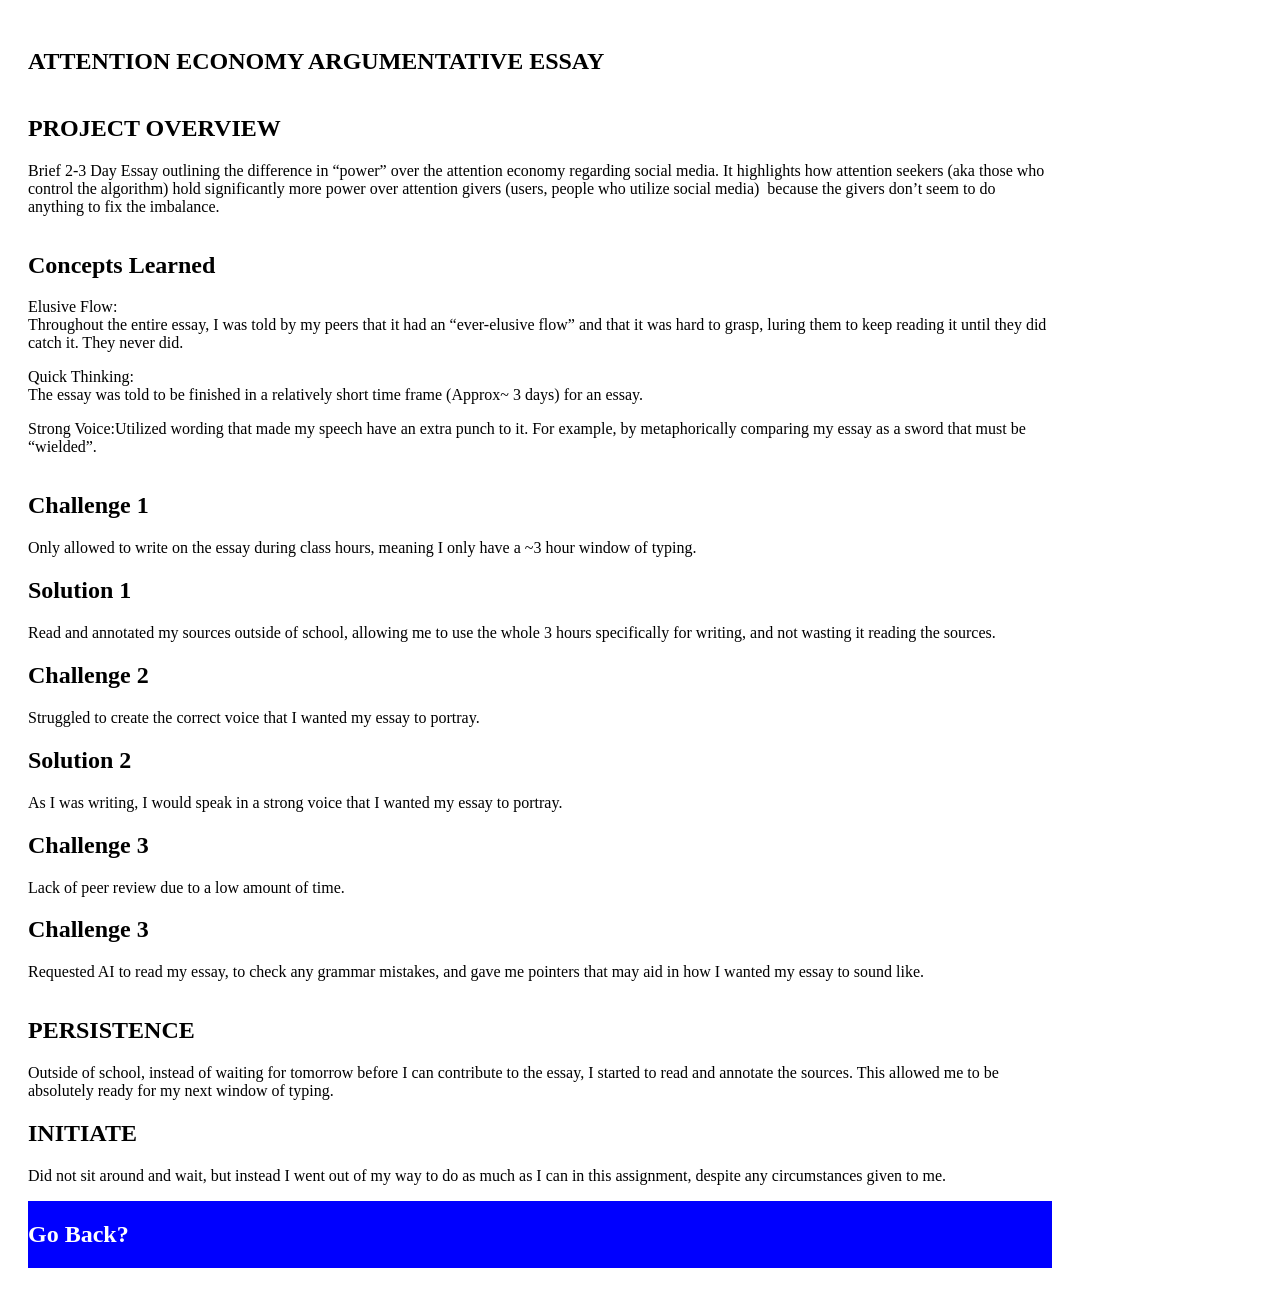
==== main/attecon.html @ 856a3a77 "main pages added" ====
<!DOCTYPE html>
<html lang="en">
<head>
    <meta charset="UTF-8">
    <meta name="viewport" content="width=device-width, initial-scale=1.0">
    <link rel="stylesheet" href="styles.css">
    <title>Document</title>
</head>
<body>
    <h2>ATTENTION ECONOMY ARGUMENTATIVE ESSAY</h2>
    <section class="overview">
        <h2>PROJECT OVERVIEW</h2>
        <p>Brief 2-3 Day Essay outlining the difference in “power” over the attention economy regarding social media. It highlights how attention seekers (aka those who control the algorithm) hold significantly more power over attention givers (users, people who utilize social media)  because the givers don’t seem to do anything to fix the imbalance.</p>
    </section>
    <section class="concepts">
        <h2>Concepts Learned</h2>
        <p>Elusive Flow: <br> Throughout the entire essay, I was told by my peers that it had an “ever-elusive flow” and that it was hard to grasp, luring them to keep reading it until they did catch it. They never did.</p>
        <p>Quick Thinking: <br> The essay was told to be finished in a relatively short time frame (Approx~ 3 days) for an essay.</p>
        <p>Strong Voice:Utilized wording that made my speech have an extra punch to it. For example, by metaphorically comparing my essay as a sword that must be “wielded”.</p>
    </section>
    <section class="challenges">
        <h2>Challenge 1</h2>
        <p>Only allowed to write on the essay during class hours, meaning I only have a ~3 hour window of typing.</p>
        <h2>Solution 1</h2>
        <p>Read and annotated my sources outside of school, allowing me to use the whole 3 hours specifically for writing, and not wasting it reading the sources.</p>
        <h2>Challenge 2</h2>
        <p>Struggled to create the correct voice that I wanted my essay to portray. </p>
        <h2>Solution 2</h2>
        <p>As I was writing, I would speak in a strong voice that I wanted my essay to portray. </p>
        <h2>Challenge 3</h2>
        <p>Lack of peer review due to a low amount of time.</p>
        <h2>Challenge 3</h2>
        <p>Requested AI to read my essay, to check any grammar mistakes, and gave me pointers that may aid in how I wanted my essay to sound like.</p>
    </section>
    <section class="habits">
        <h2>PERSISTENCE</h2>
        <p>Outside of school, instead of waiting for tomorrow before I can contribute to the essay, I started to read and annotate the sources. This allowed me to be absolutely ready for my next window of typing.</p>
        <h2>INITIATE</h2>
        <p>Did not sit around and wait, but instead I went out of my way to do as much as I can in this assignment, despite any circumstances given to me.</p>
    </section>
    <a class="backbtn" href="index.html">
        <h2>Go Back?</h2>
    </a>
</body>
</html>
---- main/styles.css ----
body {
    display: flex;
    flex-direction: column;
    padding: 20px;
    justify-self: center;
    width: 80%
}

nav {
    display: flex;
    flex-direction: row;
    align-items: center;
    gap: 200px;
}

.projectsnav, .plansnav {
    display: flex;
    flex-direction: column;
    align-items: center;
    place-content: center;
    border: 1px black solid;
    border-radius: 10px;
    background-color: black;
    text-decoration: none;
    color: white;
    width: 100px;
    height: 50px;
}

.projectsnav {
    margin-left: 100px;
}

.designtitle {
    margin-left: 350px;
}

.arrowdown {
    background-image: url('images/arrow_forward.png');
    height: 50px;
    width: 50px;
}

.bgtext {
    position: absolute;
}

a {
    background-color: blue;
    color: white;
    text-decoration: none;
    & .calctitle {
        height: 50px;
        background-color: blue;
        border-radius: 20px;
    }
    & .gambletitle {
        height: 50px;
        background-color: blue;
        border-radius: 20px;
    }
    & .fcztitle {
        height: 50px;
        background-color: blue;
        border-radius: 20px;
    }
}
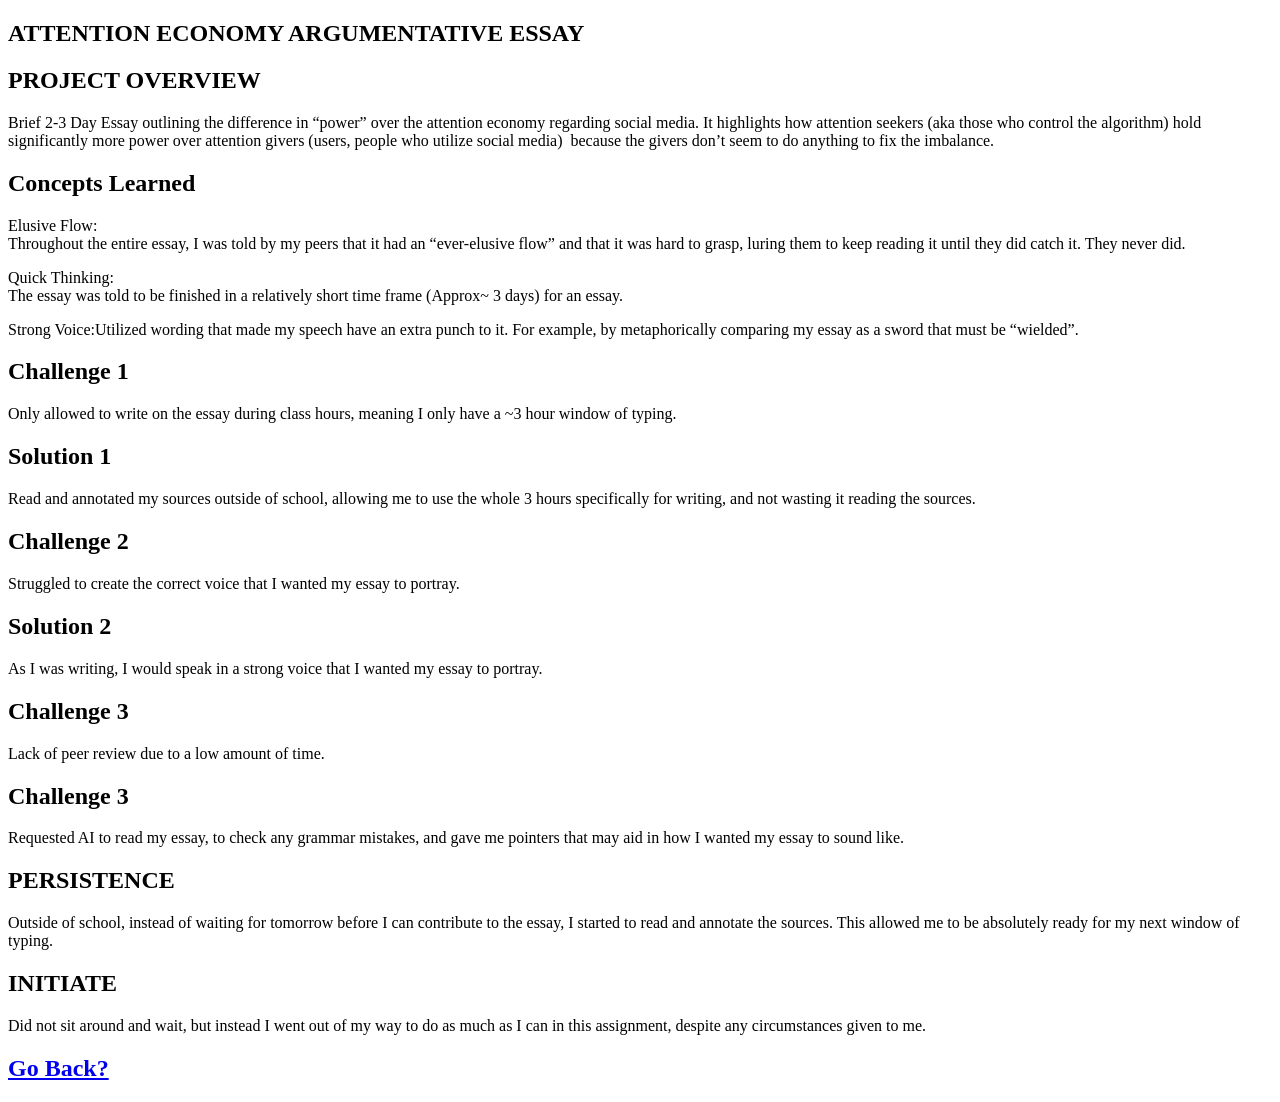
==== commit 8a94ca34: "finished all projects pages" ====
--- a/main/attecon.html
+++ b/main/attecon.html
@@ -3,7 +3,11 @@
 <head>
     <meta charset="UTF-8">
     <meta name="viewport" content="width=device-width, initial-scale=1.0">
-    <link rel="stylesheet" href="styles.css">
+    <link rel="stylesheet" href="../main/essays.css">
+    <link rel="preconnect" href="https://fonts.googleapis.com">
+    <link rel="preconnect" href="https://fonts.gstatic.com" crossorigin>
+    <link href="https://fonts.googleapis.com/css2?family=Notable&display=swap" rel="stylesheet">
+    <link href="https://fonts.cdnfonts.com/css/merge-one" rel="stylesheet">
     <title>Document</title>
 </head>
 <body>
@@ -38,7 +42,7 @@
         <h2>INITIATE</h2>
         <p>Did not sit around and wait, but instead I went out of my way to do as much as I can in this assignment, despite any circumstances given to me.</p>
     </section>
-    <a class="backbtn" href="index.html">
+    <a class="backbtn" href="../index.html">
         <h2>Go Back?</h2>
     </a>
 </body>
--- a/main/essays.css
+++ b/main/essays.css
@@ -0,0 +1,7 @@
+/* every essay will have these settings */
+
+.notable-regular {
+  font-family: "Notable", sans-serif;
+  font-weight: 400;
+  font-style: normal;
+}
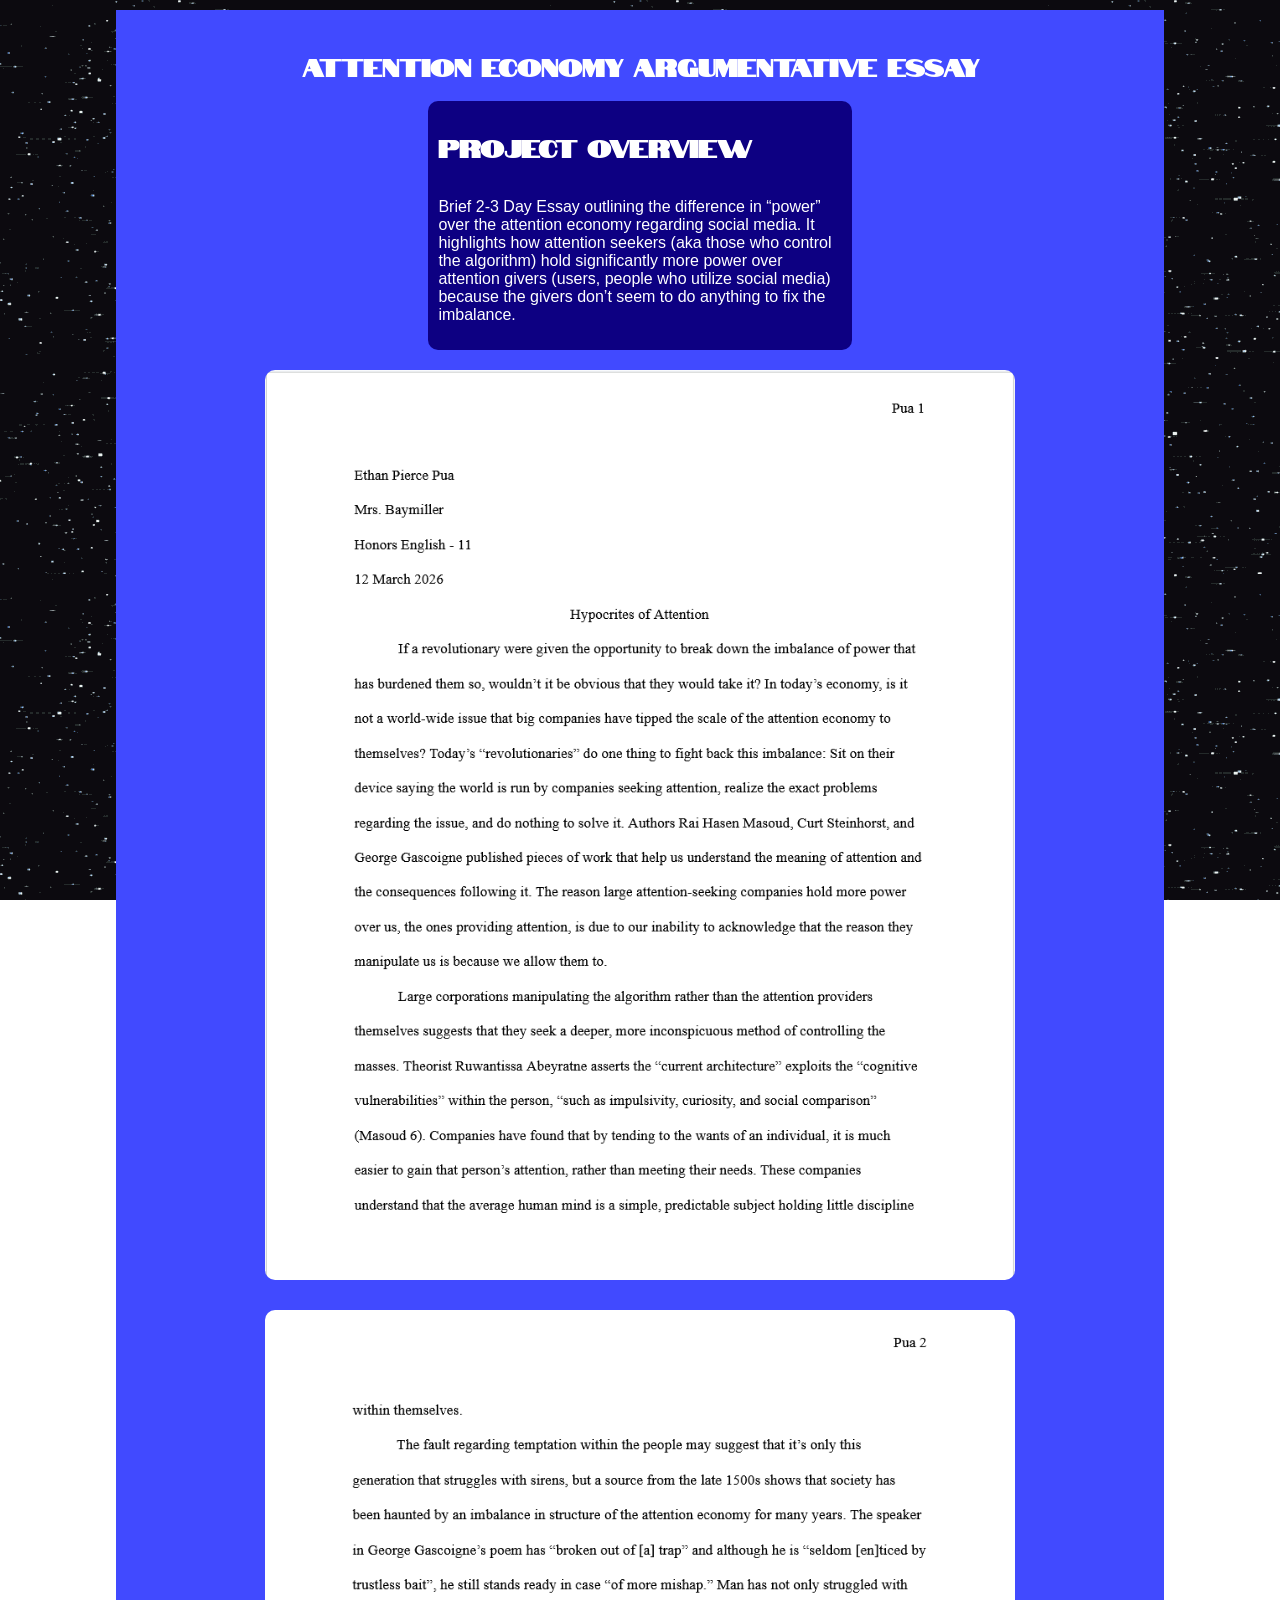
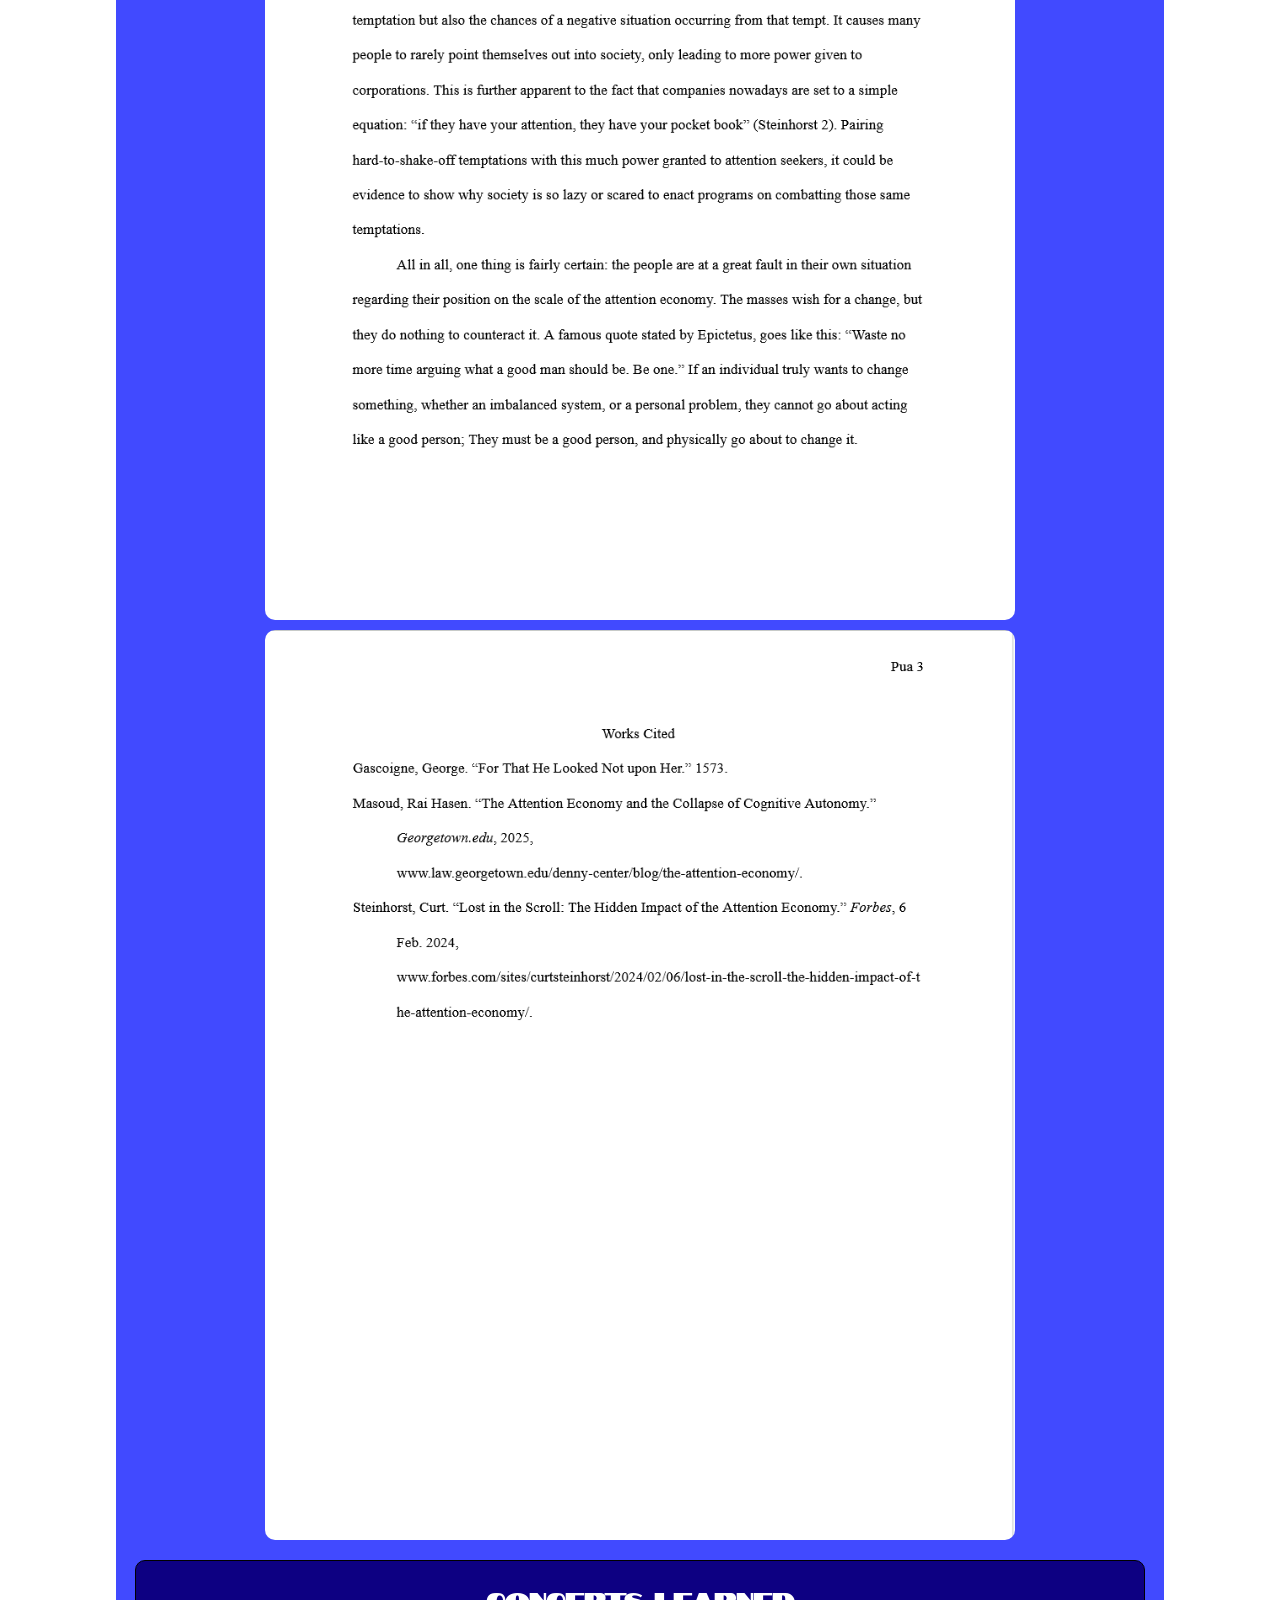
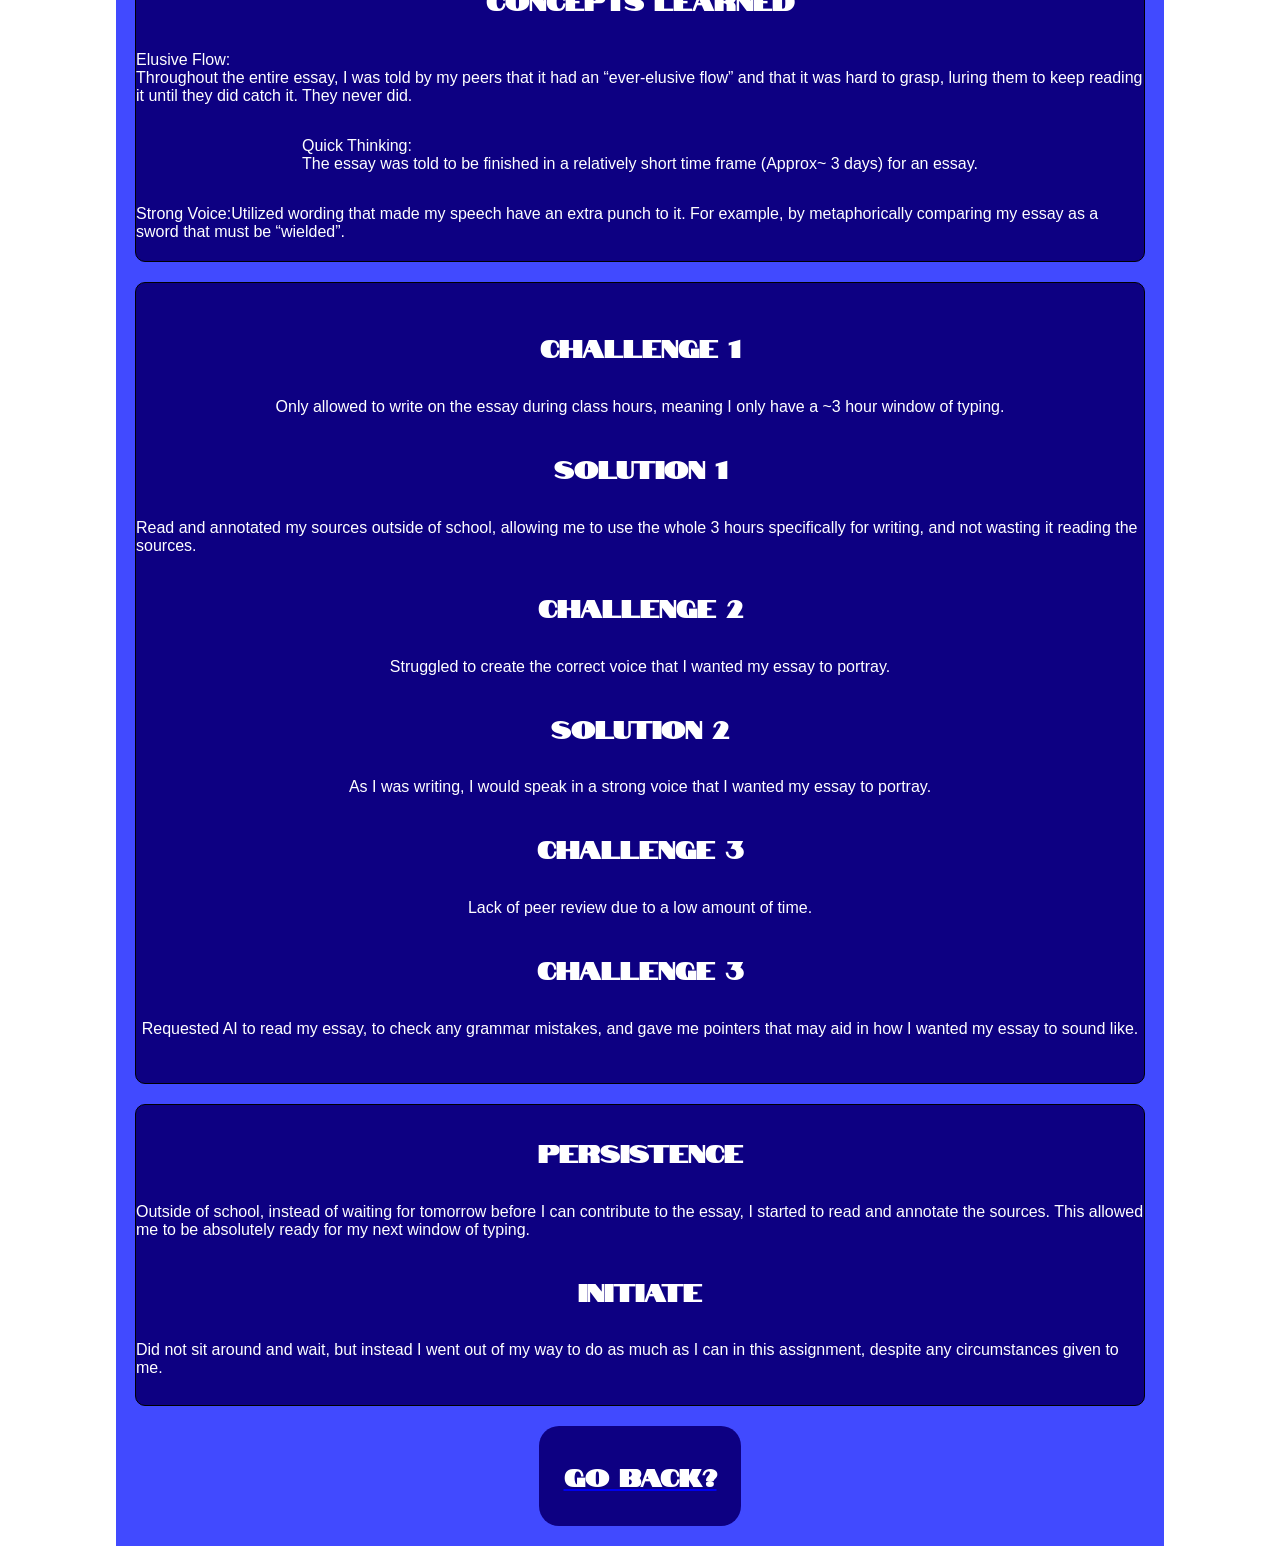
==== commit 3aab6e5f: "finished all pages" ====
--- a/main/attecon.html
+++ b/main/attecon.html
@@ -3,7 +3,7 @@
 <head>
     <meta charset="UTF-8">
     <meta name="viewport" content="width=device-width, initial-scale=1.0">
-    <link rel="stylesheet" href="../main/essays.css">
+    <link rel="stylesheet" href="../main/attecon.css">
     <link rel="preconnect" href="https://fonts.googleapis.com">
     <link rel="preconnect" href="https://fonts.gstatic.com" crossorigin>
     <link href="https://fonts.googleapis.com/css2?family=Notable&display=swap" rel="stylesheet">
@@ -12,10 +12,16 @@
 </head>
 <body>
     <h2>ATTENTION ECONOMY ARGUMENTATIVE ESSAY</h2>
-    <section class="overview">
-        <h2>PROJECT OVERVIEW</h2>
+    <section class="title">
+        <h2>Project Overview</h2>
         <p>Brief 2-3 Day Essay outlining the difference in “power” over the attention economy regarding social media. It highlights how attention seekers (aka those who control the algorithm) hold significantly more power over attention givers (users, people who utilize social media)  because the givers don’t seem to do anything to fix the imbalance.</p>
     </section>
+    <div class="pictures">
+        <div class="essaypic1"></div>
+        <div class="essaypic2"></div>
+        <div class="essaypic3"></div>
+    </div>
+    
     <section class="concepts">
         <h2>Concepts Learned</h2>
         <p>Elusive Flow: <br> Throughout the entire essay, I was told by my peers that it had an “ever-elusive flow” and that it was hard to grasp, luring them to keep reading it until they did catch it. They never did.</p>
--- a/main/attecon.css
+++ b/main/attecon.css
@@ -0,0 +1,138 @@
+.notable-regular {
+  font-family: "Notable", sans-serif;
+  font-weight: 400;
+  font-style: normal;
+}
+
+html {
+    background-image: url('../images/background-image-1.gif');
+    background-attachment: fixed;
+    scroll-behavior: smooth;
+    padding: 10px;
+}
+
+body {
+    display: flex;
+    flex-direction: column;
+    padding: 20px;
+    margin: 0 auto;
+    align-items: center;
+    justify-self: center;
+    width: 80%;
+    min-height: 100vh;
+    background-color: #414AFF;
+}
+
+h1, h2 {
+    font-family: 'Notable', sans-serif;
+    color: white;
+}
+
+p {
+    font-family: 'Merge One', sans-serif;
+    color: white;
+}
+
+.title {
+    display: flex;
+    flex-direction: column;
+    padding: 10px;
+    background-color: #0D0082;
+    height: 100%;
+    width: 40%;
+    margin-bottom: 20px;
+    justify-content: center;
+    border-radius: 10px;
+}
+
+.pictures {
+    display: flex;
+    flex-direction: row;
+    gap: 10px;
+    max-width: 100%;
+    flex-wrap: wrap;
+    justify-content: center;
+}
+
+.essaypic1 {
+    background-image: url('../images/essay-pics/essaypic2.png');
+    background-size: cover;
+    width: 750px;
+    height: 910px;
+    border-radius: 10px;
+    margin-bottom: 20px;
+}
+
+.essaypic2 {
+    background-image: url('../images/essay-pics/essaypic3.png');
+    background-size: cover;
+    width: 750px;
+    height: 910px;
+    border-radius: 10px;
+}
+
+.essaypic3 {
+    background-image: url('../images/essay-pics/essaypic4.png');
+    background-size: cover;
+    width: 750px;
+    height: 910px;
+    border-radius: 10px;
+}
+
+.concepts {
+    display: flex;
+    flex-direction: column;
+    align-self: center;
+    align-items: center;
+    justify-content: center;
+    border: 1px black solid;
+    border-radius: 10px;
+    background-color: #0D0082;
+    text-decoration: none;
+    color: white;
+    margin-top: 20px;
+    width: 100%;
+    height: 300px;
+}
+
+.challenges {
+    display: flex;
+    flex-direction: column;
+    align-self: center;
+    align-items: center;
+    justify-content: center;
+    border: 1px black solid;
+    border-radius: 10px;
+    background-color: #0D0082;
+    text-decoration: none;
+    color: white;
+    margin-top: 20px;
+    width: 100%;
+    height: 800px;
+}
+
+.habits {
+    display: flex;
+    flex-direction: column;
+    align-self: center;
+    align-items: center;
+    justify-content: center;
+    border: 1px black solid;
+    border-radius: 10px;
+    background-color: #0D0082;
+    text-decoration: none;
+    color: white;
+    margin-top: 20px;
+    width: 100%;
+    height: 300px;
+}
+
+.backbtn {
+    background-color: #0D0082;
+    height: 100px;
+    width: 20%;
+    margin-top: 20px;
+    place-content: center;
+    text-align: center;
+    border-radius: 20px;
+}
